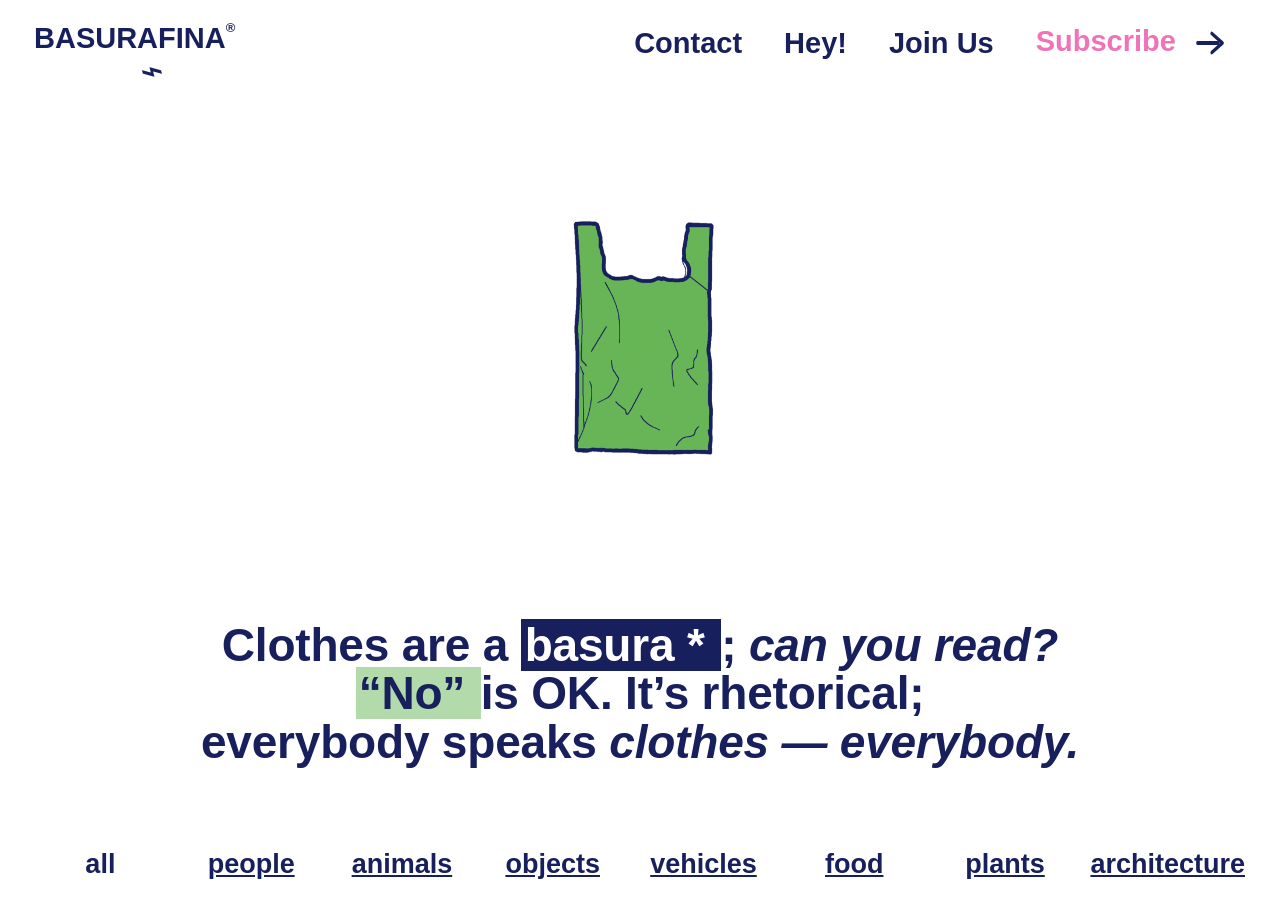
==== index.html @ adcd054b "Update index.html" ====
<!DOCTYPE html>
<html lang="en">

<head>

    <link rel="stylesheet" href="css/flying-object.css">

    <meta charset="UTF-8">

    <meta
        name="viewport"
        content="width=device-width, initial-scale=1.0"
    >

    <title>BASURAFINA®</title>

    <link
        rel="stylesheet"
        href="./css/style.css"
    >

</head>

<body>

<div class="flying-object"></div>

<script src="js/flying-object.js"></script>


    <!-- CABECERA -->

    <header class="top-bar">

        <a href="#" class="logo">

            <span>
                BASURAFINA<sup>®</sup>
            </span>

            <span class="logo-doodle">
                ⌁
            </span>

        </a>


        <nav class="top-navigation">

            <a href="#">Contact</a>

            <a href="#">Hey!</a>

            <a href="#">Join Us</a>

            <a href="#" class="subscribe">
    Subscribe
    <span class="hand-arrow">
        <svg viewBox="0 0 55 30" aria-hidden="true">
            <line x1="3" y1="15" x2="32" y2="15"></line>
            <polyline points="23,5 38,15 23,25"></polyline>
        </svg>
    </span>
</a>

        </nav>

    </header>


    <!-- CONTENIDO PRINCIPAL -->

    <main class="home">


        <!-- BOLSA -->

        <div
            class="central-image"
            id="bag-container"
            onclick="nextBag()"
        >

            <img
                id="bag-image"
                src="./images/bag1.png"
                alt="Basurafina bag"
            >

        </div>


        <!-- MANIFIESTO -->

        <section class="manifesto">

            <h1>

                Clothes are a

                <span class="blue-highlight">

                    <a href="basura.html">
    basura
</a>

                    <span class="asterisk">
                        *
                    </span>

                </span>;

                <em>
                    can you read?
                </em>

                <br>

                <span class="green-highlight">
                    “No”
                </span>

                is OK. It’s rhetorical;

                <br>

                everybody speaks

                <em>
                    clothes — everybody.
                </em>

            </h1>

        </section>


        <!-- CATEGORÍAS -->

        <nav class="categories">

            <a href="#" class="active">all</a>

            <a href="people.html">people</a>

            <a href="#">animals</a>

            <a href="#">objects</a>

            <a href="#">vehicles</a>

            <a href="#">food</a>

            <a href="#">plants</a>

            <a href="#">architecture</a>

        </nav>


    </main>


    <!-- CAMBIO DE BOLSAS -->

    <script>

        const bags = [

            "./images/bag1.png",
            "./images/bag2.png",
            "./images/bag3.png",
            "./images/bag4.png"

        ];


        let currentBag = 0;


        function nextBag() {

            currentBag++;


            if (currentBag >= bags.length) {

                currentBag = 0;

            }


            const image =
                document.getElementById("bag-image");


            image.src =
                bags[currentBag];

        }

    </script>


</body>

</html>
---- css/flying-object.css ----
.flying-object {
    position: fixed;
    inset: 0;
    width: 100vw;
    height: 100vh;
    pointer-events: none;
    overflow: hidden;
    z-index: 9999;
}

.flying-bee {
    position: absolute;
    width: 300px;
    height: auto;
    left: 0;
    top: 0;
    pointer-events: none;
    user-select: none;
    will-change: transform;
    animation-timing-function: linear;
    animation-fill-mode: forwards;
}
---- css/style.css ----
/* =========================================
   BASURAFINA
   HOME
========================================= */


/* =========================================
   FUENTE — INTER VARIABLE
========================================= */

@font-face {
    font-family: "Inter";
    src: url("../fonts/InterVariable.woff2") format("woff2");
    font-style: normal;
    font-weight: 100 900;
    font-display: swap;
}


/* =========================================
   RESET
========================================= */

* {
    box-sizing: border-box;
}

html,
body {
    margin: 0;
    padding: 0;
    width: 100%;
    min-height: 100%;
}

body {
    background: #ffffff;
    color: #171f5d;

    font-family: "Inter", Arial, Helvetica, sans-serif;

    font-weight: 550;

    overflow-x: hidden;
}


/* =========================================
   CABECERA
========================================= */

.top-bar {
    position: fixed;

    top: 0;
    left: 0;

    width: 100%;

    padding: 25px 34px;

    display: flex;
    justify-content: space-between;
    align-items: flex-start;

    z-index: 20;
}


/* =========================================
   LOGO
========================================= */

.logo {
    display: flex;
    flex-direction: column;

    color: #171f5d;

    text-decoration: none;

    font-family: "Inter", Arial, Helvetica, sans-serif;

    font-size: 29px;

    line-height: 0.9;

    font-weight: 550;

    letter-spacing: 0;
}

.logo sup {
    font-size: 13px;

    vertical-align: top;

    position: relative;

    top: -3px;
}

.logo-doodle {
    display: block;

    margin-top: 3px;

    margin-left: 105px;

    font-size: 38px;

    line-height: 0.4;

    transform: rotate(-15deg);

    font-weight: 550;
}


/* =========================================
   MENÚ SUPERIOR
========================================= */

.top-navigation {
    display: flex;

    align-items: center;

    gap: 42px;

    font-family: "Inter", Arial, Helvetica, sans-serif;

    font-size: 29px;

    line-height: 1;

    font-weight: 550;

    letter-spacing: 0;
}

.top-navigation a {
    color: #171f5d;

    text-decoration: none;

    white-space: nowrap;
}

.top-navigation a:hover {
    text-decoration: underline;
}

.top-navigation .subscribe {
    color: #ef73b6;
}


/* =========================================
   HOME
========================================= */

.home {
    position: relative;

    min-height: 100vh;

    width: 100%;

    padding-top: 1px;
}


/* =========================================
   BOLSA CENTRAL
========================================= */

.central-image {
    position: absolute;

    left: 50%;

    top: 9%;

    transform: translateX(-50%);

    width: 350px;

    display: flex;

    justify-content: center;
    align-items: center;

    cursor: pointer;
}

.central-image img {
    display: block;

    width: 100%;

    height: auto;

    object-fit: contain;

    user-select: none;
}


/* =========================================
   MANIFIESTO
========================================= */

.manifesto {
    position: absolute;

    left: 50%;

    top: 69%;

    transform: translateX(-50%);

    width: min(900px, 90vw);

    text-align: center;
}

.manifesto h1 {
    margin: 0;

    padding: 0;

    color: #171f5d;

    font-family: "Inter", Arial, Helvetica, sans-serif;

    font-style: normal;

    font-weight: 550;

    font-size: 46px;

    line-height: 1.05;

    letter-spacing: -0.2px;
}

.manifesto em {
    font-style: italic;
}


/* =========================================
   AZUL
========================================= */

.blue-highlight {
    display: inline;

    background: #171f5d;

    color: #ffffff;

    padding: 0 4px;
}

.blue-highlight a {
    color: #ffffff;

    text-decoration: none;
}

.asterisk {
    color: #ffffff;
}


/* =========================================
   VERDE
========================================= */

.green-highlight {
    display: inline;

    background: rgba(103, 182, 86, 0.5);

    padding: 0 3px;
}


/* =========================================
   CATEGORÍAS
========================================= */

.categories {
    position: absolute;

    left: 0;

    bottom: 22px;

    width: 100%;

    padding: 0 35px;

    display: grid;

    grid-template-columns: repeat(8, 1fr);

    align-items: center;

    text-align: center;

    column-gap: 20px;
}

.categories a {
    color: #171f5d;

    font-family: "Inter", Arial, Helvetica, sans-serif;

    font-size: 27px;

    line-height: 1;

    font-weight: 550;

    letter-spacing: 0;

    text-decoration: underline;

    white-space: nowrap;
}

.categories a.active {
    text-decoration: none;
}

.categories a:hover {
    text-decoration: none;
}


/* =========================================
   TABLET
========================================= */

@media (max-width: 1000px) {

    .top-bar {
        padding: 22px 25px;
    }

    .top-navigation {
        gap: 28px;

        font-size: 24px;
    }

    .logo {
        font-size: 25px;
    }

    .central-image {
        width: 280px;
    }

    .manifesto {
        width: 90vw;
    }

    .manifesto h1 {
        font-size: 3rem;

        line-height: 1.05;
    }

    .categories {
        padding: 0 20px;

        column-gap: 8px;
    }

    .categories a {
        font-size: 21px;
    }
}


/* =========================================
   MÓVIL
========================================= */

@media (max-width: 700px) {

    .top-bar {
        position: relative;

        padding: 18px;

        flex-direction: column;

        gap: 25px;
    }

    .top-navigation {
        width: 100%;

        justify-content: space-between;

        gap: 10px;

        font-size: 18px;

        letter-spacing: 0;
    }

    .logo {
        font-size: 24px;
    }

    .logo-doodle {
        margin-left: 80px;

        font-size: 30px;
    }

    .home {
        min-height: calc(100vh - 100px);
    }

    .central-image {
        position: relative;

        top: auto;

        left: auto;

        transform: none;

        margin: 70px auto 0;

        width: 125px;
    }

    .manifesto {
        position: relative;

        top: auto;

        left: auto;

        transform: none;

        width: calc(100% - 30px);

        margin: 80px auto 0;
    }

    .manifesto h1 {
        font-size: 2rem;

        line-height: 1.05;
    }

    .categories {
        position: relative;

        bottom: auto;

        margin-top: 80px;

        padding: 0 15px 25px;

        grid-template-columns: repeat(2, 1fr);

        row-gap: 15px;
    }

    .categories a {
        font-size: 22px;
    }

}
/* =========================================
   PEOPLE
========================================= */

.people-page {
    width: 100%;
    min-height: 100vh;

    padding: 0 35px 10rem;

    color: #171f5d;

    display: flex;
    flex-direction: column;
}


/* =========================================
   PEOPLE — POSICIÓN DEL ENCABEZADO
========================================= */

.people-title {
    margin: 180px 0 0 0;

    padding: 0;

    font-family: "Inter", Arial, Helvetica, sans-serif;

    font-size: 40px;

    line-height: 1;

    font-weight: 550;

    color: #171f5d;
}


.people-navigation {
    display: grid;

    grid-template-columns: repeat(6, 1fr);

    width: 100%;

    margin-top: 25px;

    text-align: left;

    gap: 0;
}

.people-title {
    margin: 0;

    padding: 0;

    font-family: "Inter", Arial, Helvetica, sans-serif;

    font-size: 40px;

    line-height: 1;

    font-weight: 550;

    color: #171f5d;
}


.people-title a {
    color: #171f5d;

    text-decoration: none;
}


.people-arrow {
    display: inline-block;

    margin: 0 4px;
}


.people-title i {
    font-style: italic;
}


.people-navigation {
    display: grid;

    grid-template-columns:
        repeat(6, 1fr);

    width: 100%;

    margin-top: 25px;

    text-align: left;

    gap: 0;
}


.people-navigation a {
    color: #171f5d;

    font-family: "Inter", Arial, Helvetica, sans-serif;

    font-size: 27px;

    line-height: 1;

    font-weight: 550;

    text-decoration: none;
}


.people-navigation a:hover {
    text-decoration: underline;
}


.people-navigation a.active {
    text-decoration: underline;
}


/* =========================================
   GALERÍA
========================================= */

.people-grid {
    display: grid;

    grid-template-columns:
        repeat(5, 1fr);

    gap: 1rem;

    width: 100%;

    margin-top: 70px;
}


.people-item {
    width: 100%;
}


.people-item img {
    display: block;

    width: 100%;

    height: auto;

    object-fit: contain;
}


/* =========================================
   PARTE INFERIOR
========================================= */

.people-bottom {
    width: 100%;

    margin-top: auto;

    padding-top: 160px;
    padding-bottom: 25px;

    display: flex;

    justify-content: space-between;

    align-items: center;
}


.people-bottom a {
    color: #171f5d;

    font-family: "Inter", Arial, Helvetica, sans-serif;

    font-size: 27px;

    line-height: 1;

    font-weight: 550;

    text-decoration: none;
}


.people-bottom a:hover {
    text-decoration: underline;
}


/* =========================================
   MÓVIL
========================================= */

@media (max-width: 700px) {

    .people-page {
        padding: 20px 18px 8rem;
    }


    .people-title {
        font-size: 24px;
    }


    .people-navigation {
        grid-template-columns:
            repeat(2, 1fr);

        row-gap: 15px;

        margin-top: 25px;
    }


    .people-navigation a {
        font-size: 20px;
    }


    .people-grid {
        grid-template-columns:
            repeat(2, 1fr);

        gap: 0.7rem;

        margin-top: 50px;
    }


    .people-bottom {
        margin-top: 7rem;

        flex-direction: column;

        gap: 25px;
    }


    .people-bottom a {
        font-size: 20px;
    }

}
/* =========================================
   PEOPLE — INSTRUCCIONES
========================================= */

.people-instructions {
    width: 100%;

    margin-top: 180px;
}


.people-instructions h2 {
    margin: 0;

    padding: 0;

    color: #171f5d;

    font-family: "Inter", Arial, Helvetica, sans-serif;

    font-size: 23px;

    line-height: 1.15;

    font-weight: 550;
}


.green-underline {
    position: relative;
    display: inline-block;
    z-index: 0;
}

.green-underline::after {
    content: "";
    position: absolute;

    left: -3px;
    right: -3px;

    bottom: 15%;
    height: 85%;

    background: #67B656;

    z-index: -1;
}
/* =========================================
   PEOPLE — AJUSTE FINAL
========================================= */

.people-page {
    min-height: 100vh !important;
    display: flex !important;
    flex-direction: column !important;
}

.people-bottom {
    margin-top: auto !important;
    padding-top: 120px !important;
    padding-bottom: 25px !important;
}
/* =========================================
   PEOPLE — ESTRUCTURA DE PÁGINA
========================================= */

.people-layout {
    min-height: 100vh;
    padding-top: 180px;
}

.people-layout .people-instructions {
    margin-top: 160px;
}

.people-layout .people-bottom {
    margin-top: auto;
    padding-top: 160px;
    padding-bottom: 25px;
}
.people-layout {
    padding-top: 180px;
}
/* =========================================
   PEOPLE — POSICIÓN FIJA DEL ENCABEZADO
========================================= */

.people-page {
    padding-top: 0 !important;
}

.people-page .people-title {
    margin-top: 180px !important;
}

.people-page .people-navigation {
    margin-top: 25px !important;
}
/* AJUSTE FINAL PEOPLE */

.people-page .people-instructions {
    margin-top: 250px !important;
}
/* =========================================
   DRAWING MODAL
========================================= */

.drawing-modal {
    position: fixed;

    inset: 0;

    width: 100%;
    height: 100%;

    background: rgba(23, 31, 93, 0.35);

    display: flex;

    justify-content: center;
    align-items: center;

    padding: 40px;

    z-index: 1000;

    opacity: 0;

    visibility: hidden;

    pointer-events: none;

    transition:
        opacity 0.2s ease,
        visibility 0.2s ease;
}


.drawing-modal.is-open {
    opacity: 1;

    visibility: visible;

    pointer-events: auto;
}


/* CUADRO */

.drawing-modal-box {
    position: relative;

    width: min(700px, 85vw);

    max-height: 90vh;

    background: #ffffff;

    padding: 45px 45px 30px;

    display: flex;

    flex-direction: column;

    align-items: center;

    justify-content: center;
}


/* X */

.drawing-modal-close {
    position: absolute;

    top: 8px;
    left: 12px;

    border: none;

    background: none;

    color: #171f5d;

    font-family: "Inter", Arial, Helvetica, sans-serif;

    font-size: 32px;

    line-height: 1;

    font-weight: 550;

    cursor: pointer;

    padding: 0;
}


/* DIBUJO */

.drawing-modal-box img {
    display: block;

    width: auto;

    max-width: 100%;

    max-height: 65vh;

    object-fit: contain;
}


/* DESCARGAS */

.drawing-modal-downloads {
    display: flex;

    gap: 25px;

    margin-top: 20px;
}


.drawing-modal-downloads a {
    color: #ef73b6;

    font-family: "Inter", Arial, Helvetica, sans-serif;

    font-size: 25px;

    line-height: 1;

    font-weight: 550;

    text-decoration: none;
}


.drawing-modal-downloads a:hover {
    text-decoration: underline;
}


/* TEXTO */

.drawing-modal-info {
    margin: 12px 0 0;

    color: #171f5d;

    font-family: "Inter", Arial, Helvetica, sans-serif;

    font-size: 15px;

    line-height: 1.2;

    font-weight: 550;

    text-align: center;
}
/* =========================================
   DRAWING MODAL — VISIBILITY
========================================= */

.drawing-modal {
    position: fixed !important;

    inset: 0 !important;

    z-index: 9999 !important;

    display: flex !important;

    align-items: center !important;

    justify-content: center !important;

    background: rgba(23, 31, 93, 0.35);

    opacity: 0;

    visibility: hidden;

    pointer-events: none;
}


.drawing-modal.is-open {
    opacity: 1 !important;

    visibility: visible !important;

    pointer-events: auto !important;
}


.drawing-modal-box {
    position: relative;

    width: min(500px, 85vw);

    max-height: 90vh;

    background: white;

    padding: 45px;

    display: flex;

    flex-direction: column;

    align-items: center;
}


.drawing-modal-box img {
    display: block;

    max-width: 100%;

    max-height: 65vh;

    width: auto;

    height: auto;
}


.drawing-modal-close {
    position: absolute;

    top: 8px;

    left: 12px;

    border: none;

    background: transparent;

    color: #171f5d;

    font-family: "Inter", Arial, sans-serif;

    font-size: 32px;

    cursor: pointer;
}


.drawing-modal-downloads {
    display: flex;

    gap: 25px;

    margin-top: 20px;
}


.drawing-modal-downloads a {
    color: #ef73b6;

    font-size: 25px;

    font-weight: 550;

    text-decoration: none;
}


.drawing-modal-info {
    margin: 12px 0 0;

    color: #171f5d;

    font-size: 15px;
}
/* =========================================
   DRAWING MODAL — AJUSTES
========================================= */

/* Fondo más desenfocado y neutro */
.drawing-modal {
    background: rgba(255, 255, 255, 0.45);

    backdrop-filter: blur(8px);
    -webkit-backdrop-filter: blur(8px);
}


/* X más grande y subrayada */
.drawing-modal-close {
    font-size: 42px;

    color: #171f5d;

    text-decoration: underline;
    text-decoration-color: #171f5d;
    text-decoration-thickness: 2px;
    text-underline-offset: 3px;
}
/* =========================================
   DRAWING MODAL — AJUSTES 2
========================================= */

/* X */
.drawing-modal-close {
    font-size: 42px;

    text-decoration-thickness: 4px;
    text-underline-offset: 3px;
}


/* DESCARGAS */
.drawing-modal-downloads {
    gap: 70px;
}


.drawing-modal-downloads a {
    font-size: 20px;

    text-transform: lowercase;
}


/* TEXTO INFERIOR */
.drawing-modal-info {
    max-width: 500px;

    margin-top: 45px;

    color: #171f5d;

    font-size: 20px;

    line-height: 1.05;

    font-weight: 550;

    text-align: center;
}
/* =========================================
   BASURA
========================================= */

.basura-page {
    width: 100%;

    min-height: 100vh;

    padding: 120px 35px 10rem;

    color: #171f5d;

    display: flex;

    flex-direction: column;
}


/* =========================================
   TÍTULO
========================================= */

.basura-title {
    margin: 0;

    padding: 0;

    color: #171f5d;

    font-family: "Inter", Arial, Helvetica, sans-serif;

    font-size: 40px;

    line-height: 1;

    font-weight: 550;
}


.basura-title a {
    color: #171f5d;

    text-decoration: none;
}


.basura-title i {
    font-style: italic;
}


.basura-arrow {
    display: inline-block;

    margin: 0 4px;
}


/* =========================================
   DESCRIPCIÓN
========================================= */

.basura-description {
    width: min(900px, 100%);

    margin: 35px 0 0;

    color: #171f5d;

    font-family: "Inter", Arial, Helvetica, sans-serif;

    font-size: 23px;

    line-height: 1.15;

    font-weight: 550;
}


/* =========================================
   DOWNLOAD
========================================= */

.basura-download {
    margin: 45px 0 0;

    color: #171f5d;

    font-family: "Inter", Arial, Helvetica, sans-serif;

    font-size: 23px;

    line-height: 1.15;

    font-weight: 550;
}


.yellow-underline {
    position: relative;

    display: inline-block;

    z-index: 0;
}


.yellow-underline::after {
    content: "";

    position: absolute;

    left: -3px;

    right: -3px;

    bottom: 15%;

    height: 85%;

    background: #FFFF00;

    z-index: -1;
}


/* =========================================
   GRID — 3 COLUMNAS
========================================= */

.basura-grid {
    width: 100%;

    display: grid;

    grid-template-columns:
        repeat(3, 1fr);

    gap: 2rem;

    margin-top: 80px;
}


.basura-item {
    width: 100%;

    cursor: pointer;
}


.basura-item img {
    display: block;

    width: 100%;

    height: auto;

    object-fit: contain;

    user-select: none;
}


/* =========================================
   PIE
========================================= */

.basura-bottom {
    width: 100%;

    margin-top: 180px;

    padding-bottom: 25px;

    display: flex;

    justify-content: space-between;

    align-items: center;
}


.basura-bottom a {
    color: #171f5d;

    font-family: "Inter", Arial, Helvetica, sans-serif;

    font-size: 27px;

    line-height: 1;

    font-weight: 550;

    text-decoration: none;
}


.basura-bottom a:hover {
    text-decoration: underline;
}


/* =========================================
   MÓVIL
========================================= */

@media (max-width: 700px) {

    .basura-page {
        padding: 20px 18px 8rem;
    }


    .basura-title {
        font-size: 24px;
    }


    .basura-description {
        margin-top: 30px;

        font-size: 18px;
    }


    .basura-download {
        margin-top: 35px;

        font-size: 18px;
    }


    .basura-grid {
        grid-template-columns:
            repeat(2, 1fr);

        gap: 0.7rem;

        margin-top: 50px;
    }


    .basura-bottom {
        margin-top: 7rem;

        flex-direction: column;

        gap: 25px;
    }


    .basura-bottom a {
        font-size: 20px;
    }

}
.basura-item {
    display: flex;
    flex-direction: column;
    align-items: center;
}

.basura-item img {
    width: 70%;
}

.basura-name {
    margin-top: 10px;
    color: #EF73B6;
    font-family: "Inter", Arial, Helvetica, sans-serif;
    font-size: 20px;
    line-height: 1.05;
    font-weight: 550;
    text-align: center;
}
/* =========================================
   FLECHA MANUAL
========================================= */

.hand-arrow {
    display: inline-flex;

    width: 70px;
    height: 24px;

    margin: 0 8px;

    vertical-align: middle;
}


.hand-arrow svg {
    width: 100%;
    height: 100%;

    overflow: visible;
}


.hand-arrow path {
    fill: none;

    stroke: #171F5D;

    stroke-width: 2.5;

    stroke-linecap: round;
    stroke-linejoin: round;
}
/* =========================================
   FLECHA BASURAFINA
========================================= */

.hand-arrow {
    display: inline-block;

    margin: 0 8px;

    color: #171F5D;

    font-family: Arial, sans-serif;

    font-size: 52px;

    font-weight: 400;

    line-height: 0.3;

    vertical-align: middle;

    transform: scaleX(0.75);
}
.hand-arrow {
    display: inline-flex;

    width: 52px;
    height: 36px;

    margin: 0 5px;

    vertical-align: middle;
}


.hand-arrow svg {
    width: 100%;
    height: 100%;

    overflow: visible;
}


.hand-arrow line {
    stroke: #171F5D;

    stroke-width: 4;

    stroke-linecap: round;
}


.hand-arrow polyline {
    fill: none;

    stroke: #171F5D;

    stroke-width: 4;

    stroke-linecap: round;

    stroke-linejoin: round;
}
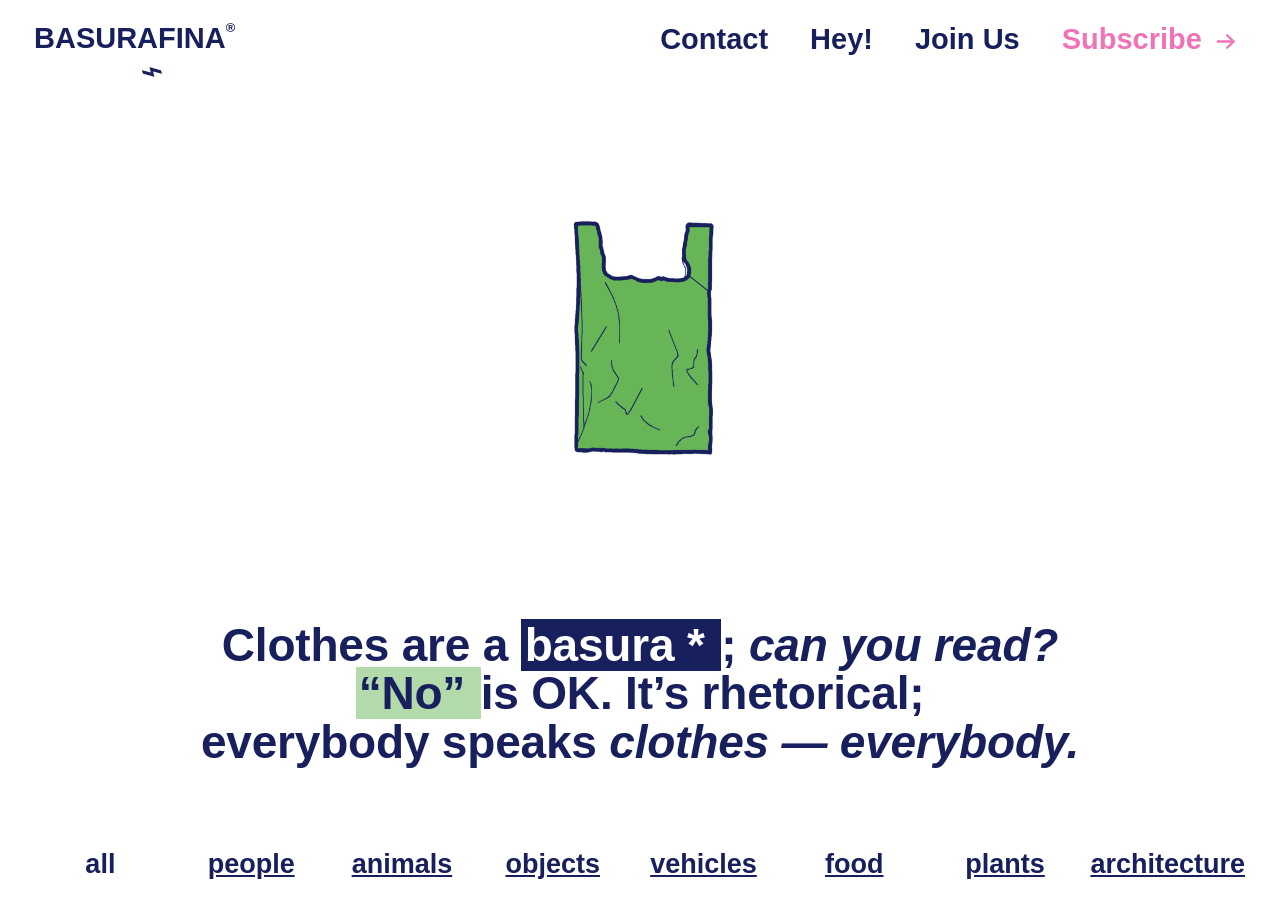
==== commit 29533dfc: "Update index.html" ====
--- a/index.html
+++ b/index.html
@@ -32,17 +32,23 @@
 
     <header class="top-bar">
 
-        <a href="#" class="logo">
-
-            <span>
-                BASURAFINA<sup>®</sup>
-            </span>
-
-            <span class="logo-doodle">
-                ⌁
-            </span>
-
-        </a>
+        <a href="index.html" class="logo">
+
+    <span>
+        BASURAFINA<sup>®</sup>
+    </span>
+
+    <span class="logo-doodle">
+        ⌁
+    </span>
+
+    <img
+        src="./images/ELEMENTS/mosca.png"
+        class="header-fly"
+        alt=""
+    >
+
+</a>
 
 
         <nav class="top-navigation">
--- a/css/style.css
+++ b/css/style.css
@@ -1558,3 +1558,15 @@
 
     stroke-linejoin: round;
 }
+.subscribe .hand-arrow {
+    width: 34px;
+    height: 23px;
+    margin: 0 0 0 2px;
+    vertical-align: middle;
+}
+
+.subscribe .hand-arrow line,
+.subscribe .hand-arrow polyline {
+    stroke: #EF73B6;
+    stroke-width: 4;
+}
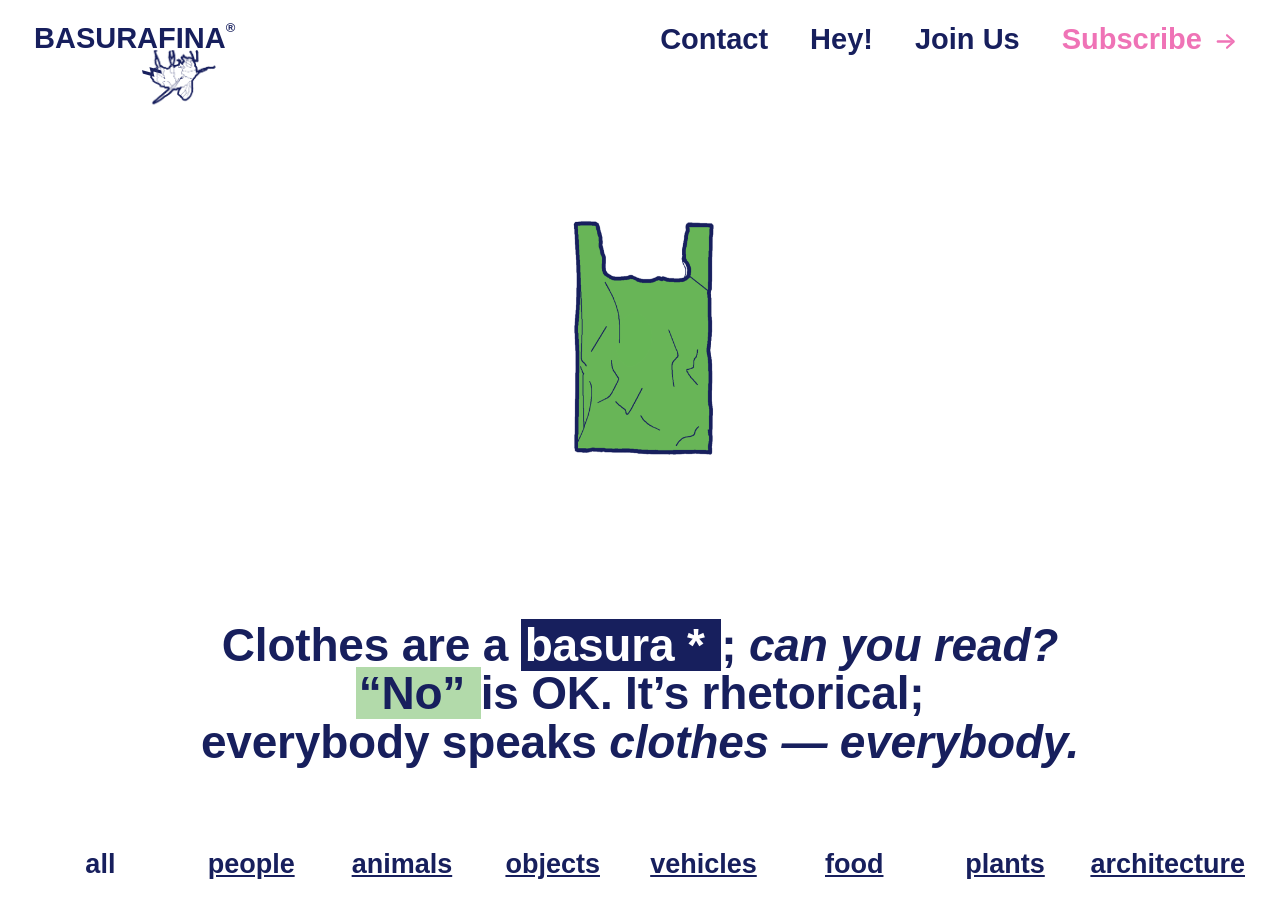
==== commit c15254f2: "Update index.html" ====
--- a/index.html
+++ b/index.html
@@ -206,7 +206,51 @@
         }
 
     </script>
-
+<script>
+
+    const fly = document.querySelector(".header-fly");
+
+    let dragging = false;
+    let offsetX = 0;
+    let offsetY = 0;
+
+
+    fly.addEventListener("mousedown", function (event) {
+
+        dragging = true;
+
+        const rect = fly.getBoundingClientRect();
+
+        offsetX = event.clientX - rect.left;
+        offsetY = event.clientY - rect.top;
+
+        fly.style.cursor = "grabbing";
+
+    });
+
+
+    document.addEventListener("mousemove", function (event) {
+
+        if (!dragging) return;
+
+        fly.style.left =
+            (event.clientX - offsetX) + "px";
+
+        fly.style.top =
+            (event.clientY - offsetY) + "px";
+
+    });
+
+
+    document.addEventListener("mouseup", function () {
+
+        dragging = false;
+
+        fly.style.cursor = "grab";
+
+    });
+
+</script>
 
 </body>
 
--- a/css/style.css
+++ b/css/style.css
@@ -1570,3 +1570,28 @@
     stroke: #EF73B6;
     stroke-width: 4;
 }
+/* =========================================
+   MOSCA — HEADER
+========================================= */
+
+.header-fly {
+    position: fixed;
+
+    top: 50px;
+    left: 30px;
+
+    width: 300px;
+    height: auto;
+
+    z-index: 100;
+
+    cursor: grab;
+
+    user-select: none;
+
+    touch-action: none;
+}
+
+.header-fly:active {
+    cursor: grabbing;
+}
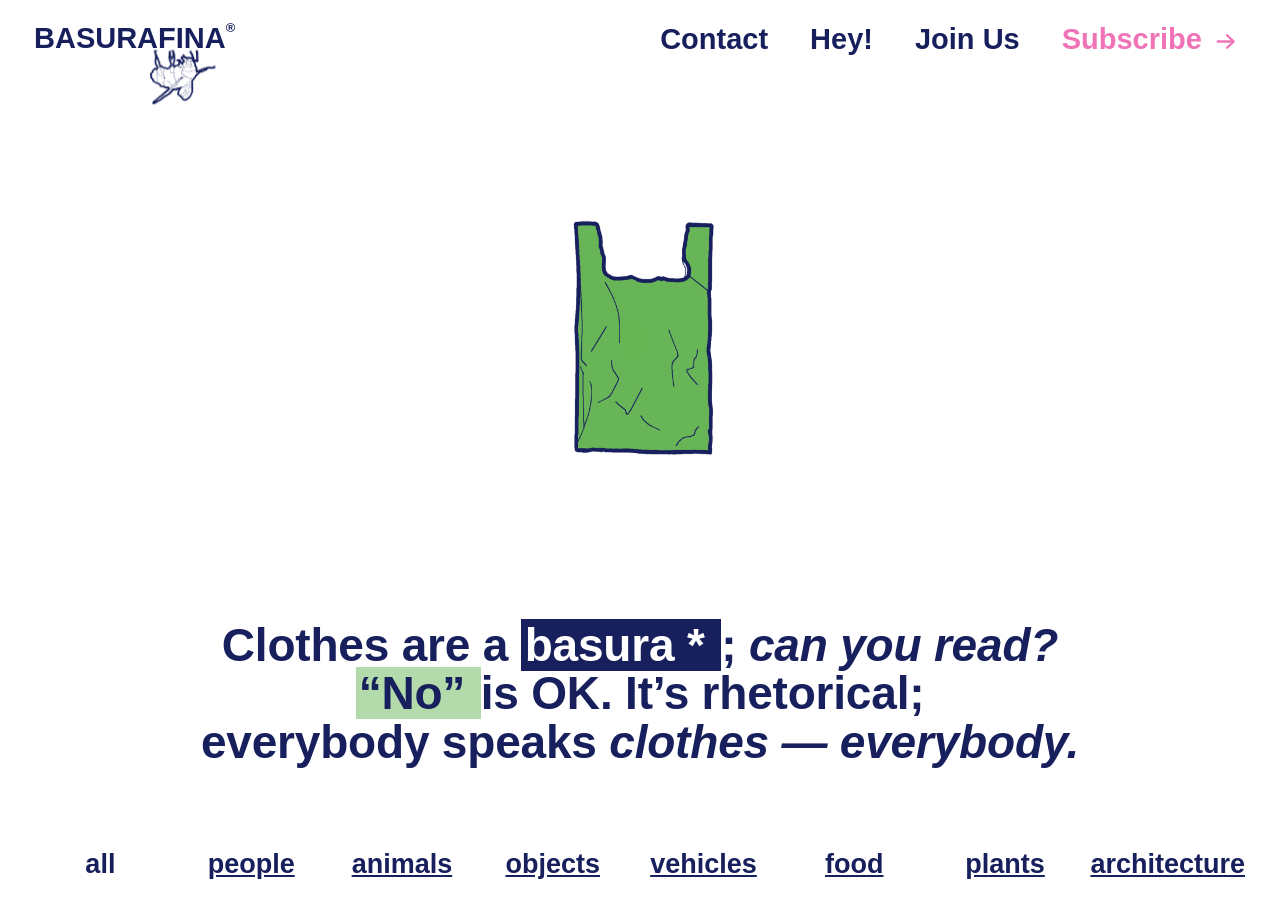
==== commit 2b7fc799: "Update index.html" ====
--- a/index.html
+++ b/index.html
@@ -38,18 +38,13 @@
         BASURAFINA<sup>®</sup>
     </span>
 
-    <span class="logo-doodle">
-        ⌁
-    </span>
-
-    <img
-        src="./images/ELEMENTS/mosca.png"
-        class="header-fly"
-        alt=""
-    >
-
 </a>
 
+<img
+    src="./images/ELEMENTS/mosca.png"
+    class="header-fly"
+    alt=""
+>
 
         <nav class="top-navigation">
 
@@ -206,6 +201,8 @@
         }
 
     </script>
+
+    
 <script>
 
     const fly = document.querySelector(".header-fly");
@@ -217,16 +214,19 @@
 
     fly.addEventListener("mousedown", function (event) {
 
-        dragging = true;
-
-        const rect = fly.getBoundingClientRect();
-
-        offsetX = event.clientX - rect.left;
-        offsetY = event.clientY - rect.top;
-
-        fly.style.cursor = "grabbing";
-
-    });
+    dragging = true;
+
+    const rect = fly.getBoundingClientRect();
+
+    offsetX = event.clientX - rect.left;
+    offsetY = event.clientY - rect.top;
+
+    fly.style.cursor = "grabbing";
+
+    event.preventDefault();
+    event.stopPropagation();
+
+});
 
 
     document.addEventListener("mousemove", function (event) {
@@ -244,6 +244,8 @@
 
     document.addEventListener("mouseup", function () {
 
+        if (!dragging) return;
+
         dragging = false;
 
         fly.style.cursor = "grab";
